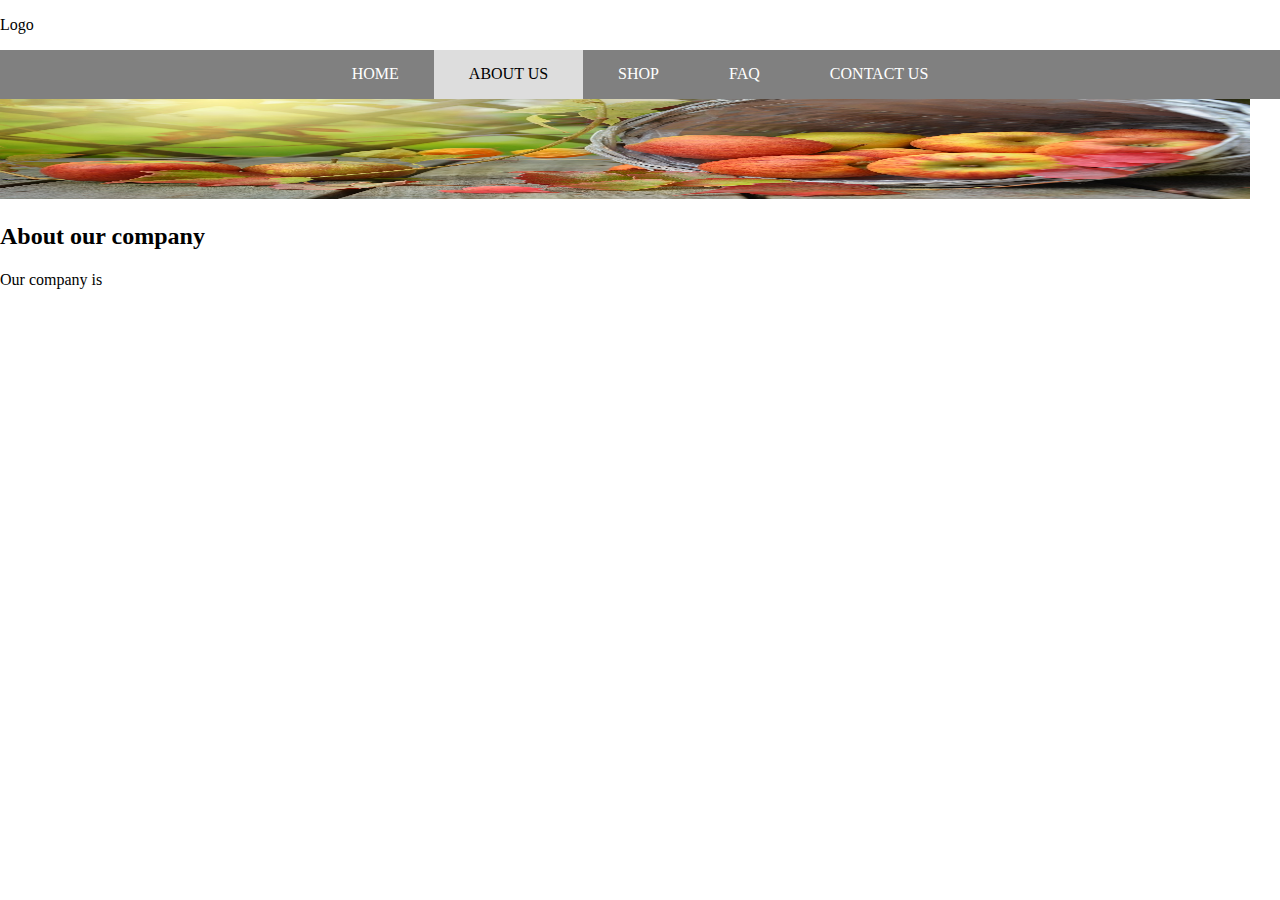
==== aboutus.html @ 8e0080b3 "new" ====
<!DOCTYPE html>
<html lang="en">
<head>
    <meta charset="UTF-8">
    <meta name="viewport" content="width=device-width, initial-scale=1.0">
    <title>ABOUT US</title>
    <link rel="stylesheet" href="normalize.css" type="text/css">
    <link rel="stylesheet" href="style.css" type="text/css">
    

</head>
<body>

<div class="header">
  <p>Logo</p>
</div>

<!--navigation bar -->
<div class="navbar">
  <a href="index.html">HOME</a>
  <a href="#" class="active">ABOUT US</a>
  <a href="shop.html">SHOP</a>
  <a href="FAQ.html">FAQ</a>
  <a href="contactUs.html">CONTACT US</a>
</div>

<div class="body">
    <img src="homepage-pic.jpg" width="1250" height="100" >
    
    <h2>About our company</h2>
    <p>Our company is</p>
  
  
      <p></p>
    </div>
   
  
  </body>
  </html>
---- style.css ----
body {
  margin: 0;
}

.navbar {
  background-color: grey;
  display: flex;
  justify-content: center;
  text-decoration: none;

}

.navbar a {
  text-align: center;
  padding: 15px 35px;
  color: white;
  text-decoration: none;
  
}

/* Change color when hovering */
.navbar a:hover {
background-color: #ddd;
color: black;
}

.navbar a.active {
  background-color: #ddd; /* Set the background color for the active link */
  color: black
}




.main {   
  flex: 70%;

  padding: 20px;
}

/* Footer */
.footer {
  padding: 20px;

}
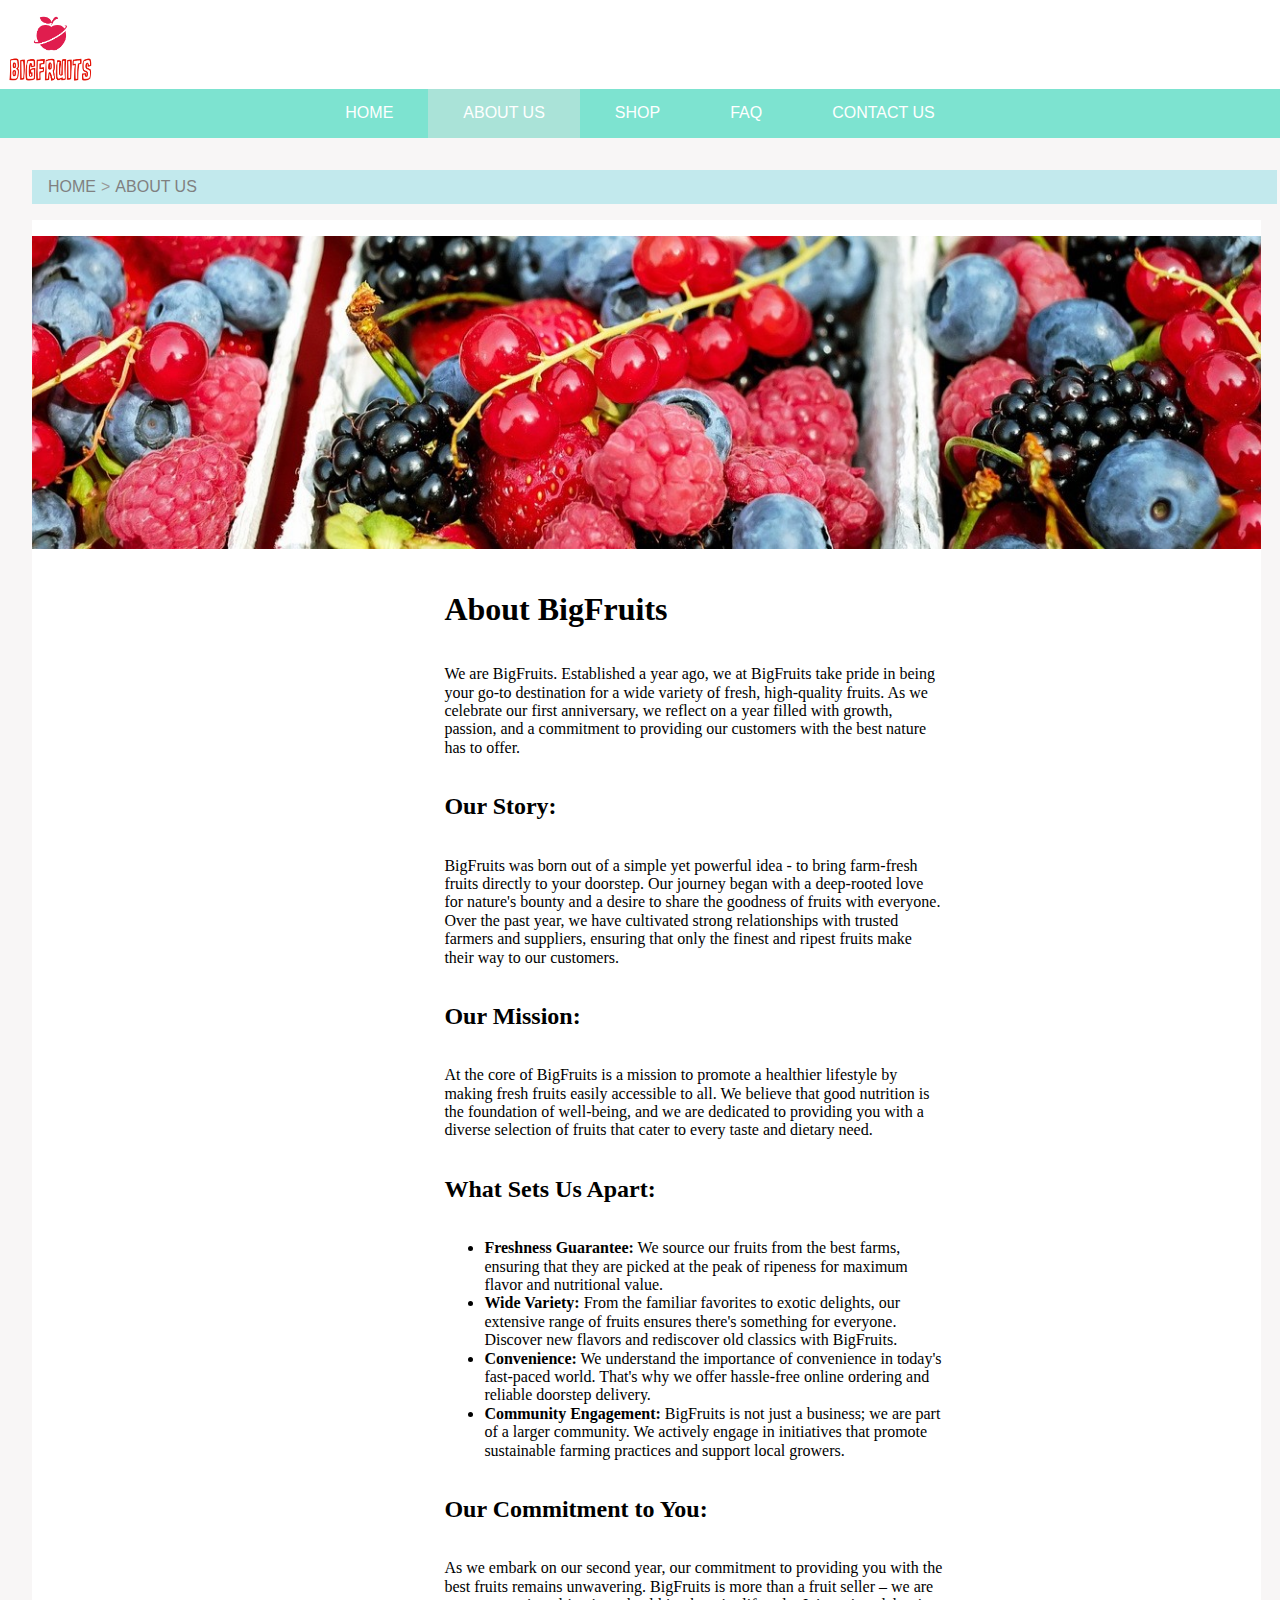
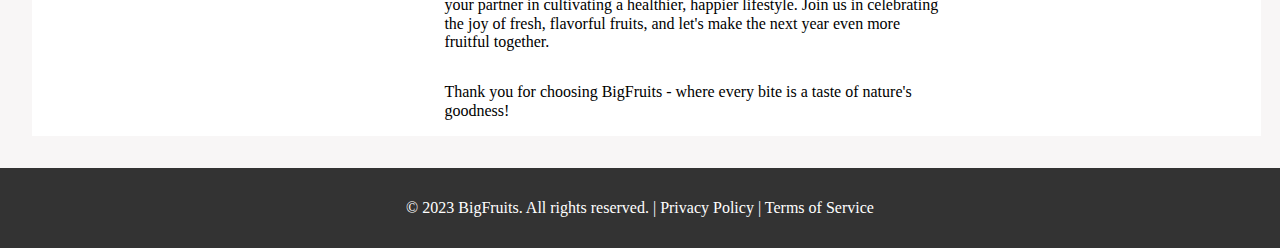
==== commit a0b9860d: "new" ====
--- a/aboutus.html
+++ b/aboutus.html
@@ -11,30 +11,59 @@
 </head>
 <body>
 
-<div class="header">
-  <p>Logo</p>
+<div class="logoandicons">
+  <img src="images/logo.png" alt="logo" width=auto height="85" >
 </div>
 
 <!--navigation bar -->
 <div class="navbar">
   <a href="index.html">HOME</a>
-  <a href="#" class="active">ABOUT US</a>
+  <a href="aboutus.html" class="active">ABOUT US</a>
   <a href="shop.html">SHOP</a>
   <a href="FAQ.html">FAQ</a>
   <a href="contactUs.html">CONTACT US</a>
 </div>
 
-<div class="body">
-    <img src="homepage-pic.jpg" width="1250" height="100" >
-    
-    <h2>About our company</h2>
-    <p>Our company is</p>
-  
-  
-      <p></p>
+<div class="main-container">
+  <div class="container">
+    <div class="breadcrumb-container">
+      <div class="breadcrumb-item">
+        <a title="Home" href="index.html">HOME</a>
+        <span class="separator">></span>
+      </div>
+      <div class="breadcrumb-item">
+        <a title="About Us" href="aboutus.html">ABOUT US</a>
+      </div>
+      
     </div>
-   
-  
+    <div class="content-box">
+      <div class="fruits3"><img src="images/fruits3.jpg" alt="picture of fruits" width="100%" ></div>
+      <div class="AboutUsContent">
+        <h1>About BigFruits</h1>
+        <p>We are BigFruits. Established a year ago, we at BigFruits take pride in being your go-to destination for a wide variety of fresh, high-quality fruits. As we celebrate our first anniversary, we reflect on a year filled with growth, passion, and a commitment to providing our customers with the best nature has to offer.</p>
+        <h2>Our Story:</h2>
+        <p>BigFruits was born out of a simple yet powerful idea - to bring farm-fresh fruits directly to your doorstep. Our journey began with a deep-rooted love for nature's bounty and a desire to share the goodness of fruits with everyone. Over the past year, we have cultivated strong relationships with trusted farmers and suppliers, ensuring that only the finest and ripest fruits make their way to our customers.</p>
+        <h2>Our Mission:</h2>
+        <p>At the core of BigFruits is a mission to promote a healthier lifestyle by making fresh fruits easily accessible to all. We believe that good nutrition is the foundation of well-being, and we are dedicated to providing you with a diverse selection of fruits that cater to every taste and dietary need.</p>
+        <h2>What Sets Us Apart:</h2>
+        <ul>
+            <li><strong>Freshness Guarantee:</strong> We source our fruits from the best farms, ensuring that they are picked at the peak of ripeness for maximum flavor and nutritional value.</li>
+            <li><strong>Wide Variety:</strong> From the familiar favorites to exotic delights, our extensive range of fruits ensures there's something for everyone. Discover new flavors and rediscover old classics with BigFruits.</li>
+            <li><strong>Convenience:</strong> We understand the importance of convenience in today's fast-paced world. That's why we offer hassle-free online ordering and reliable doorstep delivery.</li>
+            <li><strong>Community Engagement:</strong> BigFruits is not just a business; we are part of a larger community. We actively engage in initiatives that promote sustainable farming practices and support local growers.</li>
+        </ul>
+        <h2>Our Commitment to You:</h2>
+        <p>As we embark on our second year, our commitment to providing you with the best fruits remains unwavering. BigFruits is more than a fruit seller – we are your partner in cultivating a healthier, happier lifestyle. Join us in celebrating the joy of fresh, flavorful fruits, and let's make the next year even more fruitful together.</p>
+        <p>Thank you for choosing BigFruits - where every bite is a taste of nature's goodness!</p>
+      </div>
+
+    </div>
+  </div>
+</div>
+<div class="footer">
+  <p>&copy; 2023 BigFruits. All rights reserved. | <a href="/privacy-policy">Privacy Policy</a> | <a href="/terms-of-service">Terms of Service</a></p>
+</div>
+
   </body>
   </html>
   --- a/style.css
+++ b/style.css
@@ -1,48 +1,265 @@
+/*nav bar of website*/
+.navbar {
+  background-color: #7de3d0;
+  display: flex;
+  justify-content: center;
+  text-decoration: none;
+}
+
+.navbar a {
+  text-align: center;
+  padding: 15px 35px;
+  color: white;
+  font-family: 'Roboto Condensed', sans-serif;
+  text-decoration: none;
+}
+
+/* Change nav element color when hovering */
+.navbar a:hover {
+background-color: #aae3d8;
+
+color: white;
+}
+
+.navbar a.active {
+  background-color: #aae3d8; /* change nav element color for active link */
+ 
+  color: white;
+}
+
 
 body {
-  margin: 0;
-}
-
-.navbar {
-  background-color: grey;
-  display: flex;
-  justify-content: center;
-  text-decoration: none;
-
-}
-
-.navbar a {
-  text-align: center;
-  padding: 15px 35px;
-  color: white;
-  text-decoration: none;
-  
-}
-
-/* Change color when hovering */
-.navbar a:hover {
-background-color: #ddd;
-color: black;
-}
-
-.navbar a.active {
-  background-color: #ddd; /* Set the background color for the active link */
-  color: black
-}
-
-
-
-
-.main {   
-  flex: 70%;
-
-  padding: 20px;
-}
+  width:100%;
+
+}
+
+
+/*container for main part of the website*/
+.main-container {
+  flex-grow: 1;
+  display: flex;
+  flex-direction: column;
+  width:100%;
+  background-color: #F8F6F6;
+}
+
+.container{
+  display: flex;
+  margin: 1rem ;
+  flex-direction: column;
+  padding: 1rem;
+
+  width:96%;
+}
+
+.breadcrumb-container {
+  background-color:#c2e9ed;
+  color:white;
+  display: flex;
+  align-items: center;
+  width:100%;
+  font-family: 'Hedvig Letters Sans', sans-serif;
+  padding-left: 1rem;
+  padding-top: 0.5rem;
+  padding-bottom: 0.5rem;
+}
+
+.breadcrumb-item {
+  display: flex;
+  align-items: center;
+}
+
+.separator {
+  margin: 0 5px;
+  color: #999;
+}
+
+.breadcrumb-item a {
+  text-decoration: none;
+  color: grey;
+}
+
+.breadcrumb-item a:hover {
+  text-decoration: underline;
+}
+
+.content-box{
+  background-color: white;
+  margin-top: 1rem;
+  display: flex;
+  align-items: center;
+  flex-direction: column;
+  width:100%;
+}
+
+
+/*home*/
+.HomeContent{
+  margin-left:1rem;
+  margin-right: 1rem;
+  background-image:url("images/fruits1.png") ;
+  background-size: cover;
+  width:950px;
+  padding:8rem;
+  font-family: 'Ubuntu', sans-serif;
+
+}
+
+.HomeContent h1 {
+  color: #523d05;
+}
+
+.HomeContent p {
+  color: #5b5531;
+}
+
+/*about us*/
+.fruits3{ /*picture for the about us page*/
+  margin-top: 1rem;
+  width: 100%;
+}
+.AboutUsContent{
+  margin-top:1rem;
+  display: flex;
+  flex-direction: column;
+  width: 500px;
+  padding-left: 6rem;
+  
+}
+/*shop*/
+.shopcontent {
+  display: flex;
+  flex-wrap: wrap;
+  margin-top:1rem;
+  width: 100%;
+  
+}
+
+header {
+  background-color: #333;
+  color: white;
+  text-align: left;
+  padding-left: 1rem;
+  padding-top: 0.5rem;
+  padding-bottom: 0.5rem;
+  width:100%;
+  height: 80px;
+}
+.fruits-list
+{
+  display: flex;
+  flex-direction: column;
+  align-content: flex-start;
+  max-width: 300px;
+  flex:1;
+  padding-left:4rem
+  
+
+}
+
+.itemdisplay {
+  flex: 1;
+  padding-top: 5rem;
+  padding-right:1rem;
+  display: flex;
+  flex-wrap: wrap;
+  align-content: space-between;
+  
+
+}
+.item{
+  width:200px;
+  margin:0.5rem;
+  height:400px;
+  
+  
+
+}
+.productname{
+  width:180px;
+  height:50px;
+  text-align: center;
+  margin-bottom: 1rem;
+}
+
+
+.productname a {
+  text-decoration: none; /* Remove underline */
+  color: black;
+}
+
+.productname a:hover {
+  text-decoration: underline; /* Add underline on hover */
+
+}
+
+.price{
+  
+  width:180px;
+  height:30px;
+  margin-bottom: 1rem;
+  text-align: center;
+}
+.fruits-list ul {
+  list-style: none;
+  padding: 0;
+}
+
+.fruits-list li {
+  margin-bottom: 10px;
+}
+
+
+
+
+button {
+  background-color: #0a640d;
+  color: white;
+  margin-left: 2.6rem;
+  padding: 10px 15px;
+  border: none;
+  cursor: pointer;
+
+}
+
+button:hover {
+  background-color: #45a049;
+}
+
+/*FAQ*/
+.faq-box {
+  border: 1px solid #ddd;
+  border-radius: 5px;
+  margin-bottom: 20px;
+  padding: 15px;
+}
+
+.question h3 {
+  color: #333;
+}
+
+.answer p {
+  color: #666;
+}
+
+
 
 /* Footer */
 .footer {
-  padding: 20px;
-
+  margin:0;
+  background-color: #333;
+  color: #fff;
+  padding: 15px;
+  text-align: center;
+}
+
+.footer a {
+  color: #fff;
+  text-decoration: none;
+}
+
+.footer a:hover {
+  text-decoration: underline;
 }
 
 
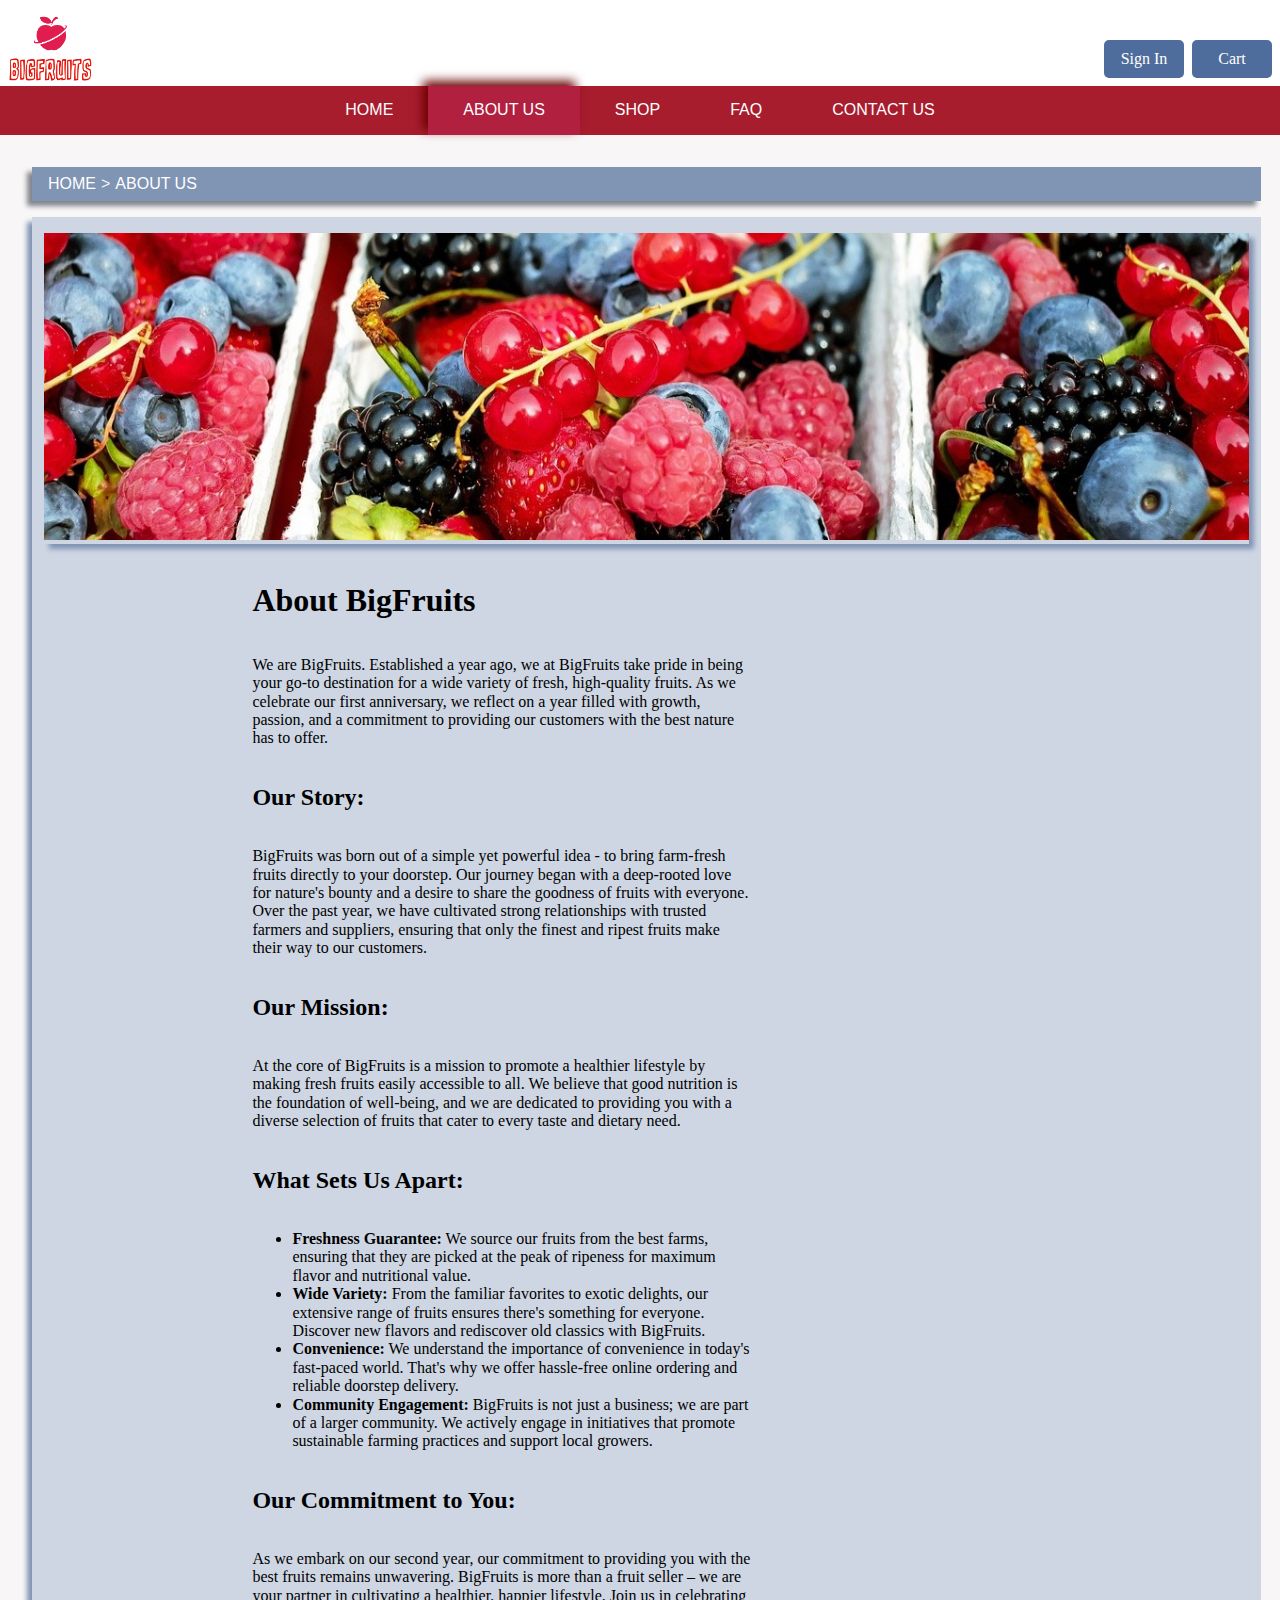
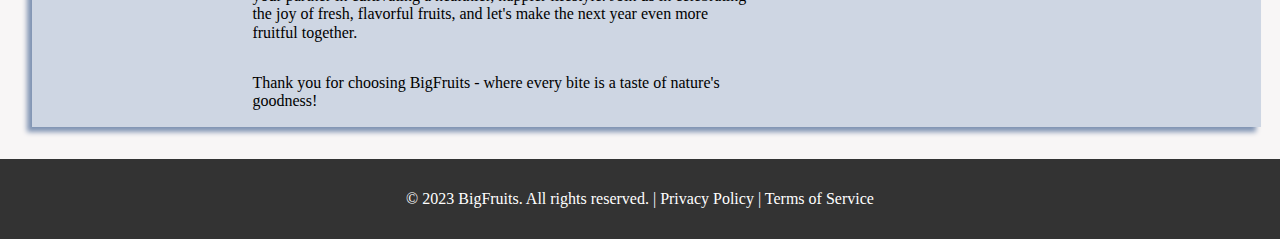
==== commit 1fe0675c: "new" ====
--- a/aboutus.html
+++ b/aboutus.html
@@ -13,6 +13,10 @@
 
 <div class="logoandicons">
   <img src="images/logo.png" alt="logo" width=auto height="85" >
+  <div class="buttons-container">
+    <a href="#" class="signin-button">Sign In</a>
+    <a href="#" class="cart-button">Cart</a>
+  </div>
 </div>
 
 <!--navigation bar -->
--- a/style.css
+++ b/style.css
@@ -1,6 +1,35 @@
+/*top section of website*/
+.logoandicons{
+  display:flex;
+  flex-wrap: nowrap;
+  justify-content: space-between;
+}
+.buttons-container {
+  margin-top: 2.5rem;
+  margin-bottom: 0.5rem;
+  margin-right:0.5rem;
+  display: flex;
+  gap: 0.5rem;
+}
+
+.signin-button, .cart-button {
+  padding: 10px 15px;
+  width:50px;
+  background-color: #4f6d9c;
+  color: white;
+  text-decoration: none;
+  text-align: center;
+  border: none;
+  cursor: pointer;
+  border-radius: 5px;
+}
+.signin-button:hover, .cart-button:hover {
+  background-color: #8094b3;
+}
+
 /*nav bar of website*/
 .navbar {
-  background-color: #7de3d0;
+  background-color: #a81d2e;
   display: flex;
   justify-content: center;
   text-decoration: none;
@@ -14,25 +43,23 @@
   text-decoration: none;
 }
 
-/* Change nav element color when hovering */
+/* Changes nav element color when hovering */
 .navbar a:hover {
-background-color: #aae3d8;
+background-color: #be0002;
 
 color: white;
 }
 
 .navbar a.active {
-  background-color: #aae3d8; /* change nav element color for active link */
- 
-  color: white;
-}
-
+  background-color: #b2203f; /* change nav element color for active link */
+  box-shadow: -5px -5px 10px #6a0002;
+
+  color: white;
+}
 
 body {
   width:100%;
-
-}
-
+}
 
 /*container for main part of the website*/
 .main-container {
@@ -52,12 +79,13 @@
   width:96%;
 }
 
+/*breadcrumbs to show current directory of user*/
 .breadcrumb-container {
-  background-color:#c2e9ed;
+  box-shadow: -5px 5px 5px #81848b;
+  background-color: #8094b3;
   color:white;
   display: flex;
   align-items: center;
-  width:100%;
   font-family: 'Hedvig Letters Sans', sans-serif;
   padding-left: 1rem;
   padding-top: 0.5rem;
@@ -71,20 +99,22 @@
 
 .separator {
   margin: 0 5px;
-  color: #999;
+  color: #f4f3f3;
 }
 
 .breadcrumb-item a {
   text-decoration: none;
-  color: grey;
+  color: rgb(255, 255, 255);
 }
 
 .breadcrumb-item a:hover {
   text-decoration: underline;
+  color:rgb(210, 209, 209)
 }
 
 .content-box{
-  background-color: white;
+  box-shadow: -5px 5px 5px #8094b3;
+  background-color: #ced6e3;
   margin-top: 1rem;
   display: flex;
   align-items: center;
@@ -95,35 +125,35 @@
 
 /*home*/
 .HomeContent{
-  margin-left:1rem;
-  margin-right: 1rem;
   background-image:url("images/fruits1.png") ;
   background-size: cover;
-  width:950px;
   padding:8rem;
-  font-family: 'Ubuntu', sans-serif;
 
 }
 
 .HomeContent h1 {
-  color: #523d05;
+  color: #3e0930;
+  font-family: 'Kalam', cursive;
 }
 
 .HomeContent p {
-  color: #5b5531;
+  color: #4f123e;
+  font-family: 'Fira Sans', sans-serif;
 }
 
 /*about us*/
 .fruits3{ /*picture for the about us page*/
+  box-shadow: 5px 5px 5px #8094b3;
   margin-top: 1rem;
-  width: 100%;
+  width: 98%;
+  height:auto;
 }
 .AboutUsContent{
   margin-top:1rem;
   display: flex;
   flex-direction: column;
   width: 500px;
-  padding-left: 6rem;
+  padding-right: 18rem;
   
 }
 /*shop*/
@@ -227,20 +257,69 @@
 }
 
 /*FAQ*/
+.faqcontent{
+  display: flex;
+  flex-wrap:wrap;
+  justify-content: center;
+}
+
 .faq-box {
-  border: 1px solid #ddd;
+  border: 1px solid #000000;
   border-radius: 5px;
-  margin-bottom: 20px;
-  padding: 15px;
-}
+  margin: 20px;
+  padding: 10px;
+  position: relative; /* Added to make the button position relative to this container */
+  width: 500px;
+  background-color: white;
+}
+
+
 
 .question h3 {
   color: #333;
 }
 
+.answer {
+  display: none;
+}
+
 .answer p {
   color: #666;
 }
+
+.toggle-button {
+  position: absolute;
+  border-radius: 5px;
+  top: 3px;
+  right: 3px;
+  cursor: pointer;
+}
+
+/*Contact Us*/
+.contactusContent{
+  display: flex;
+  flex-wrap: wrap;
+  margin-top:1rem;
+  width: 100%;
+}
+.contactusContent h1{
+  width:100%;
+  margin-left: 4rem;
+
+}
+.contact-container{
+  display: flex;
+  flex-direction: column;
+  align-content: flex-start;
+  max-width: 300px;
+  flex:1;
+  padding-left:6rem;
+  padding-right: 8rem;
+}
+.map{
+  margin-top: 3rem;
+}
+
 
 
 
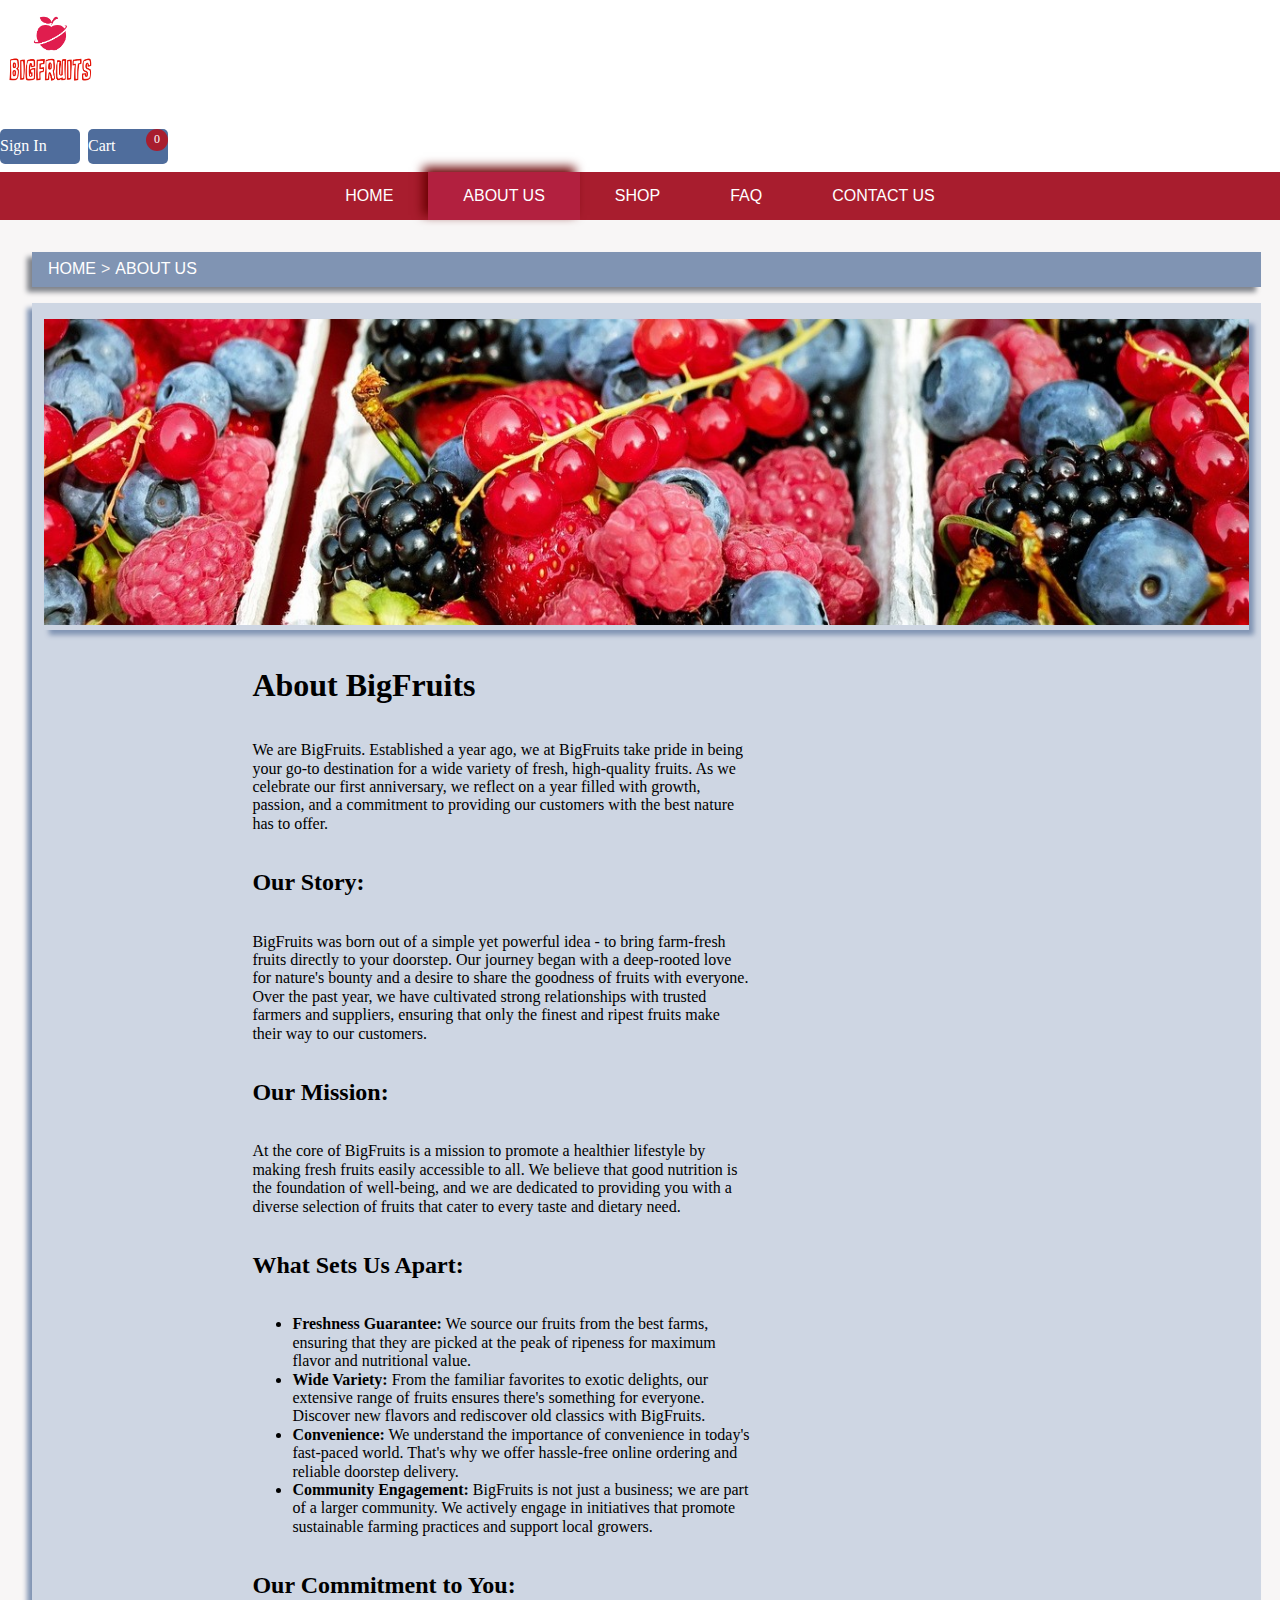
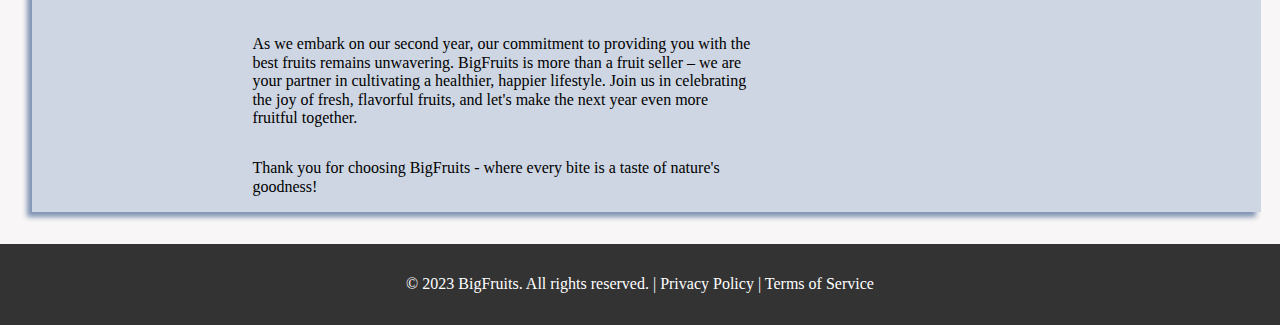
==== commit 285488da: "new" ====
--- a/aboutus.html
+++ b/aboutus.html
@@ -11,13 +11,13 @@
 </head>
 <body>
 
-<div class="logoandicons">
-  <img src="images/logo.png" alt="logo" width=auto height="85" >
-  <div class="buttons-container">
-    <a href="#" class="signin-button">Sign In</a>
-    <a href="#" class="cart-button">Cart</a>
+  <div class="logoandicons">
+    <img src="images/logo.png" alt="logo" width=auto height="85" >
+    <div class="buttons-container">
+      <a href="#" class="signin-button">Sign In</a>
+      <a href="#" class="cart-button">Cart<span id="cart-quantity">0</span></a>
+    </div>
   </div>
-</div>
 
 <!--navigation bar -->
 <div class="navbar">
--- a/style.css
+++ b/style.css
@@ -1,5 +1,5 @@
 /*top section of website*/
-.logoandicons{
+.signin-button,.cart-button{
   display:flex;
   flex-wrap: nowrap;
   justify-content: space-between;
@@ -13,8 +13,9 @@
 }
 
 .signin-button, .cart-button {
-  padding: 10px 15px;
-  width:50px;
+  padding-top: 0.5rem;
+  padding-bottom: 0.5rem;
+  width:80px;
   background-color: #4f6d9c;
   color: white;
   text-decoration: none;
@@ -61,6 +62,19 @@
   width:100%;
 }
 
+
+
+@media screen and (min-width: 576px) {
+  
+}
+
+
+
+
+
+
+
+
 /*container for main part of the website*/
 .main-container {
   flex-grow: 1;
@@ -138,6 +152,7 @@
 
 .HomeContent p {
   color: #4f123e;
+  font-weight: 500;
   font-family: 'Fira Sans', sans-serif;
 }
 
@@ -180,6 +195,7 @@
   display: flex;
   flex-direction: column;
   align-content: flex-start;
+  margin-top: 2rem;
   max-width: 300px;
   flex:1;
   padding-left:4rem
@@ -206,10 +222,11 @@
 
 }
 .productname{
-  width:180px;
+  width:200px;
   height:50px;
   text-align: center;
   margin-bottom: 1rem;
+  margin-top: 0.3rem;
 }
 
 
@@ -225,7 +242,7 @@
 
 .price{
   
-  width:180px;
+  width:200px;
   height:30px;
   margin-bottom: 1rem;
   text-align: center;
@@ -239,13 +256,10 @@
   margin-bottom: 10px;
 }
 
-
-
-
-button {
+.button {
   background-color: #0a640d;
   color: white;
-  margin-left: 2.6rem;
+  margin-left: 2.95rem;
   padding: 10px 15px;
   border: none;
   cursor: pointer;
@@ -254,6 +268,103 @@
 
 button:hover {
   background-color: #45a049;
+}
+
+/*SHOP-product*/
+
+
+.fruitscontent {
+  display: flex;
+  flex-wrap: wrap;
+  margin-top: 30px;
+}
+
+.itemA {
+  width: 300px;
+  height: 300px;
+  margin: 20px;
+}
+
+.product-details {
+  flex-grow: 1;
+  margin:2rem;
+  width: 300;
+  display:flex;
+  flex-direction: column;
+}
+.productName{
+  font-size: 20px;
+  font-weight: 200;
+}
+
+.price{
+      height: 30px;
+      font-weight: 700;
+      margin-bottom: 1rem;
+      padding-left: 5px;
+}
+
+.quantity-input {
+  width: 50px;
+  margin-right: 10px;
+  padding: 5px; /* Adjust padding for better styling */
+  box-sizing: border-box; /
+}
+
+.add-to-cart {
+  background-color: #0a640d;
+  color: white;
+  padding: 10px 15px;
+  border: none;
+  cursor: pointer;
+  margin-top: 1rem;
+}
+
+.add-to-cart:hover {
+  background-color: #45a049; /* Change color on hover */
+}
+
+.cart-button {
+  position: relative;
+  
+}
+
+#cart-quantity {
+  position: absolute;
+  top: 0;
+  right: 0;
+  background-color: #a81d2e;
+  color: #ffffff;
+  border-radius: 50%;
+  padding: 4px 8px;
+  font-size: 12px;
+}
+
+#cart-tab {
+  position: fixed;
+  top: 0;
+  right: -300px; /*to make it off screen at first*/
+  width: 500px;
+  height: 100%;
+  font-size: 20px;
+  background-color: #dfe6f2;
+  box-shadow: -5px 5px 5px #81848b;
+  transition: right 0.3s ease-in-out;
+  overflow-y: auto;
+  padding: 20px;
+  z-index: 1000;
+  display: none; 
+}
+
+
+#cart-tab.show {
+  right: 0; /* Slide into view */
+  display: block; /* Show when 'show' class is present */
+}
+
+
+#close-cart {
+  cursor: pointer;
 }
 
 /*FAQ*/
@@ -304,7 +415,10 @@
 }
 .contactusContent h1{
   width:100%;
+  color:#250521;
+  margin-top: 1rem;
   margin-left: 4rem;
+  font-weight: 600;
 
 }
 .contact-container{
@@ -315,6 +429,12 @@
   flex:1;
   padding-left:6rem;
   padding-right: 8rem;
+}
+.contact-container h2{
+  color: 3e0930;
+}
+.contact-container p{
+  color:#4f123e
 }
 .map{
   margin-top: 3rem;
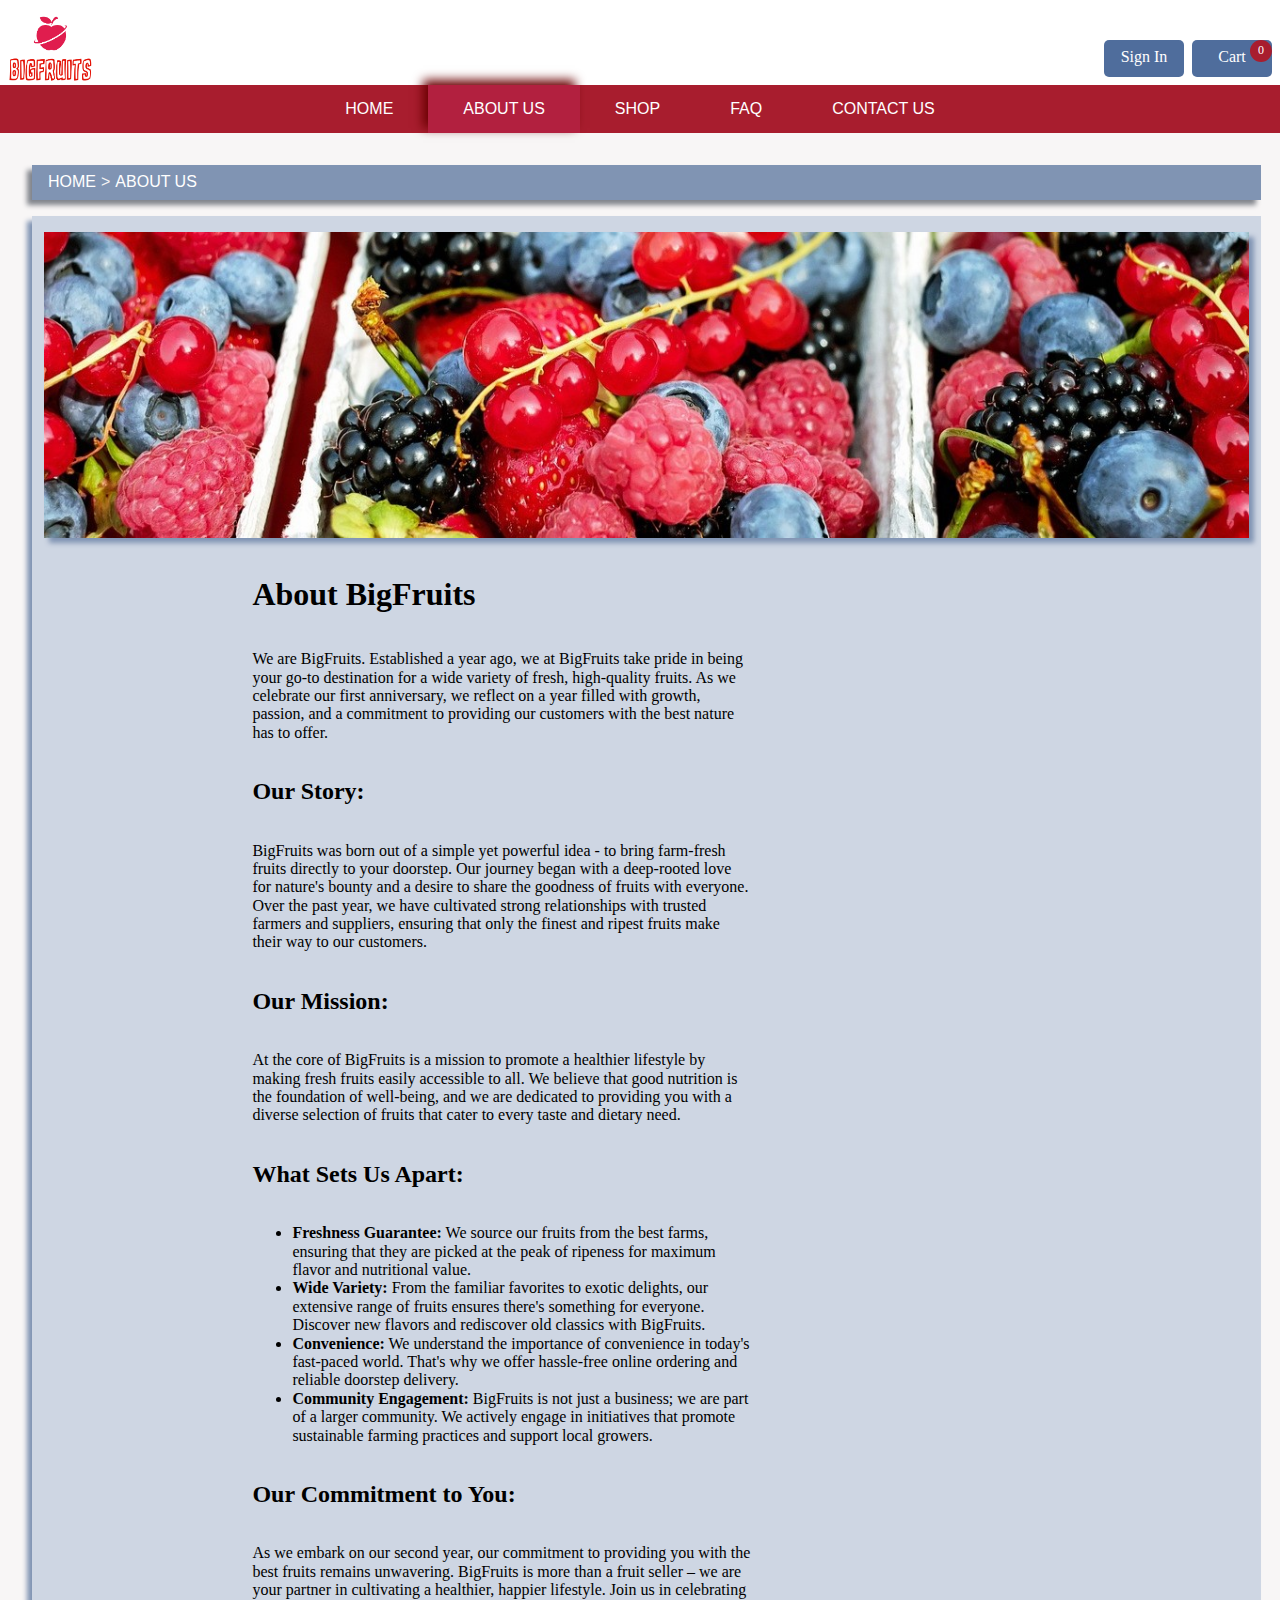
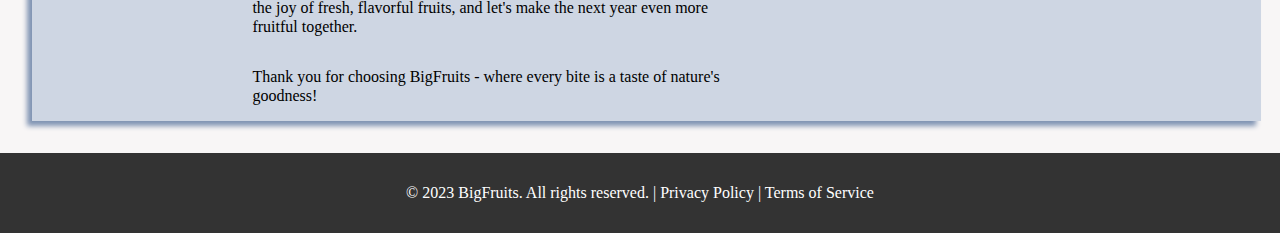
==== commit e9fedf3d: "new" ====
--- a/aboutus.html
+++ b/aboutus.html
@@ -12,7 +12,7 @@
 <body>
 
   <div class="logoandicons">
-    <img src="images/logo.png" alt="logo" width=auto height="85" >
+    <img src="images/logo.png" alt="logo" height="85" >
     <div class="buttons-container">
       <a href="#" class="signin-button">Sign In</a>
       <a href="#" class="cart-button">Cart<span id="cart-quantity">0</span></a>
@@ -41,7 +41,7 @@
       
     </div>
     <div class="content-box">
-      <div class="fruits3"><img src="images/fruits3.jpg" alt="picture of fruits" width="100%" ></div>
+      <div class="fruits3"><img src="images/fruits3.jpg" alt="picture of fruits"></div>
       <div class="AboutUsContent">
         <h1>About BigFruits</h1>
         <p>We are BigFruits. Established a year ago, we at BigFruits take pride in being your go-to destination for a wide variety of fresh, high-quality fruits. As we celebrate our first anniversary, we reflect on a year filled with growth, passion, and a commitment to providing our customers with the best nature has to offer.</p>
--- a/style.css
+++ b/style.css
@@ -1,5 +1,5 @@
 /*top section of website*/
-.signin-button,.cart-button{
+.logoandicons{
   display:flex;
   flex-wrap: nowrap;
   justify-content: space-between;
@@ -163,14 +163,22 @@
   width: 98%;
   height:auto;
 }
+
+.fruits3 img {
+  width: 100%;
+  height: auto; 
+  display: block; 
+}
+
 .AboutUsContent{
   margin-top:1rem;
   display: flex;
   flex-direction: column;
   width: 500px;
   padding-right: 18rem;
-  
-}
+}
+
+
 /*shop*/
 .shopcontent {
   display: flex;
@@ -272,7 +280,6 @@
 
 /*SHOP-product*/
 
-
 .fruitscontent {
   display: flex;
   flex-wrap: wrap;
@@ -288,7 +295,7 @@
 .product-details {
   flex-grow: 1;
   margin:2rem;
-  width: 300;
+  width: 300px;
   display:flex;
   flex-direction: column;
 }
@@ -304,11 +311,24 @@
       padding-left: 5px;
 }
 
+hr {
+  border: none;
+  border-top: 1px solid #000000;
+  margin-top: 40px;
+  margin-bottom: 20px;
+  width:96%;
+}
+
+.aboutfruit{
+  margin-right:5rem ;
+  margin-bottom: 3rem;
+  width: 815px;
+}
 .quantity-input {
   width: 50px;
   margin-right: 10px;
   padding: 5px; /* Adjust padding for better styling */
-  box-sizing: border-box; /
+  box-sizing: border-box; 
 }
 
 .add-to-cart {
@@ -431,7 +451,7 @@
   padding-right: 8rem;
 }
 .contact-container h2{
-  color: 3e0930;
+  color: #3e0930;
 }
 .contact-container p{
   color:#4f123e
@@ -461,6 +481,3 @@
   text-decoration: underline;
 }
 
-
-
-  